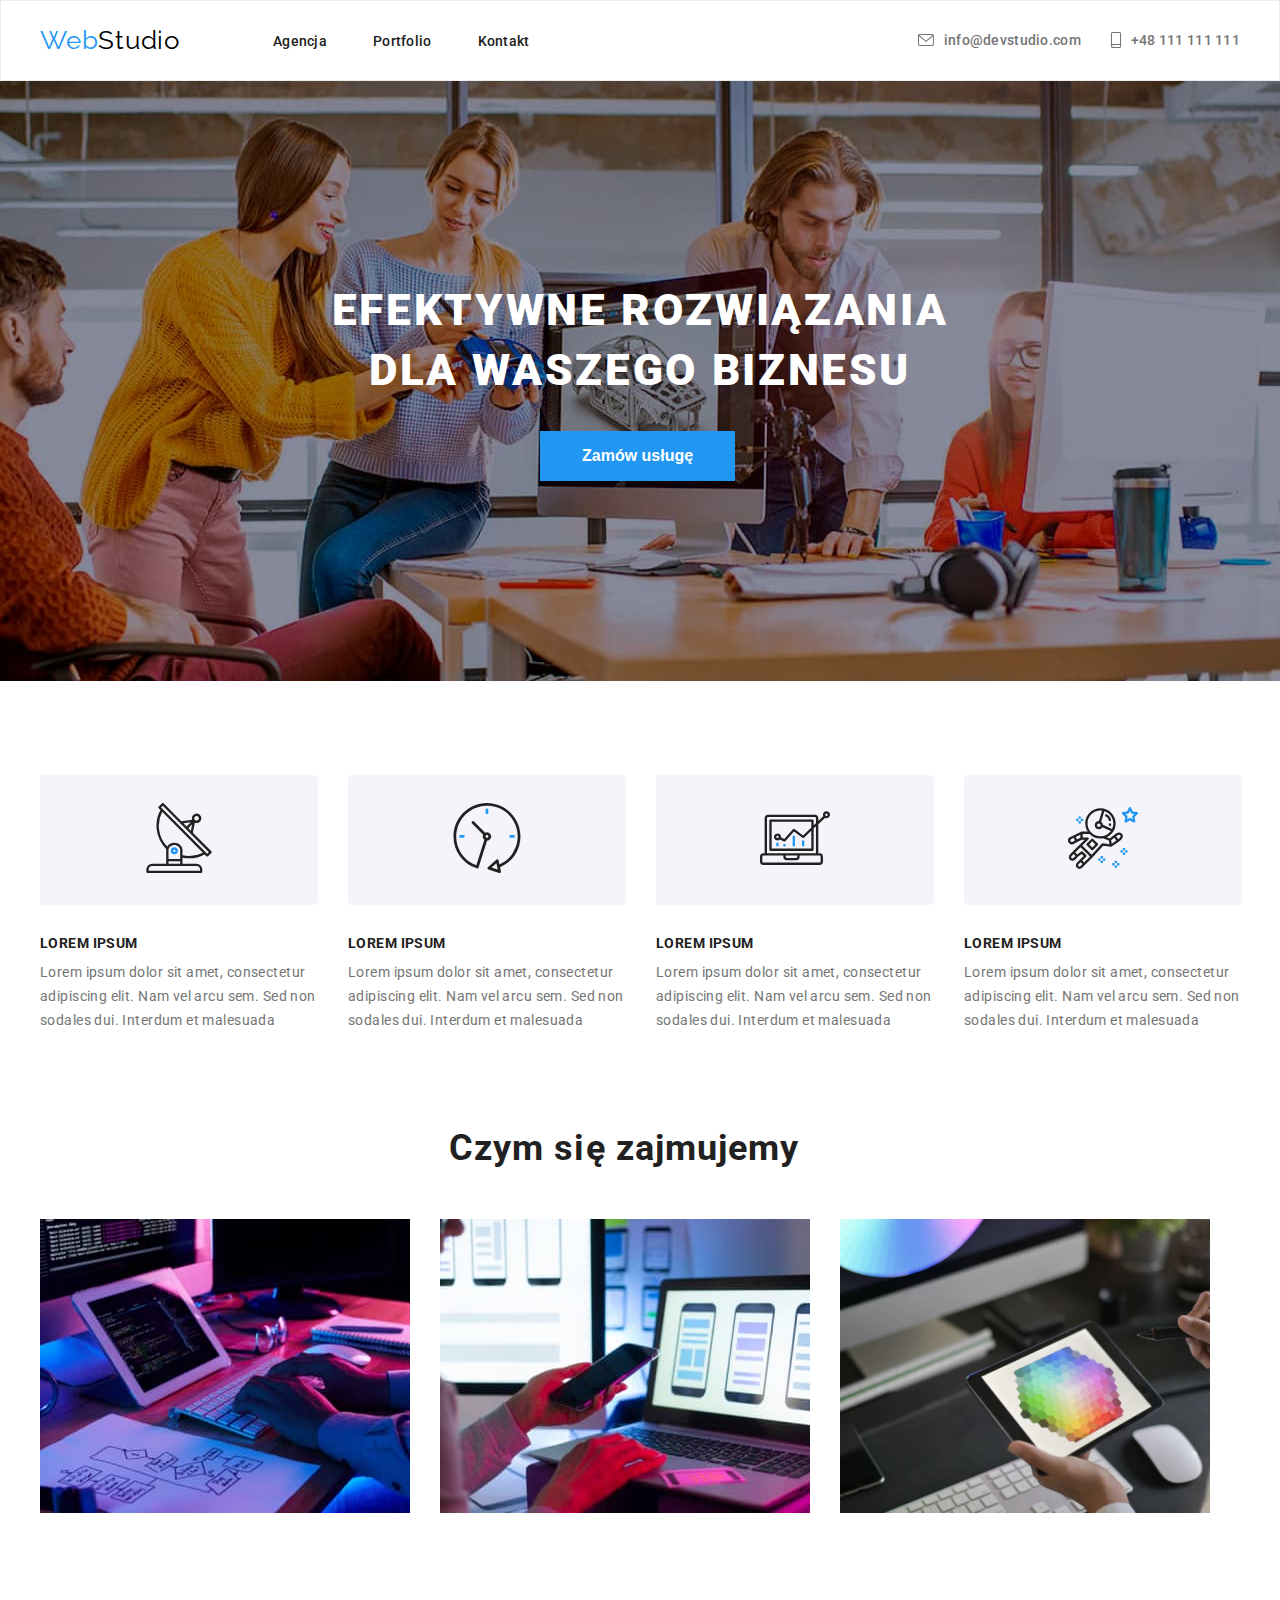
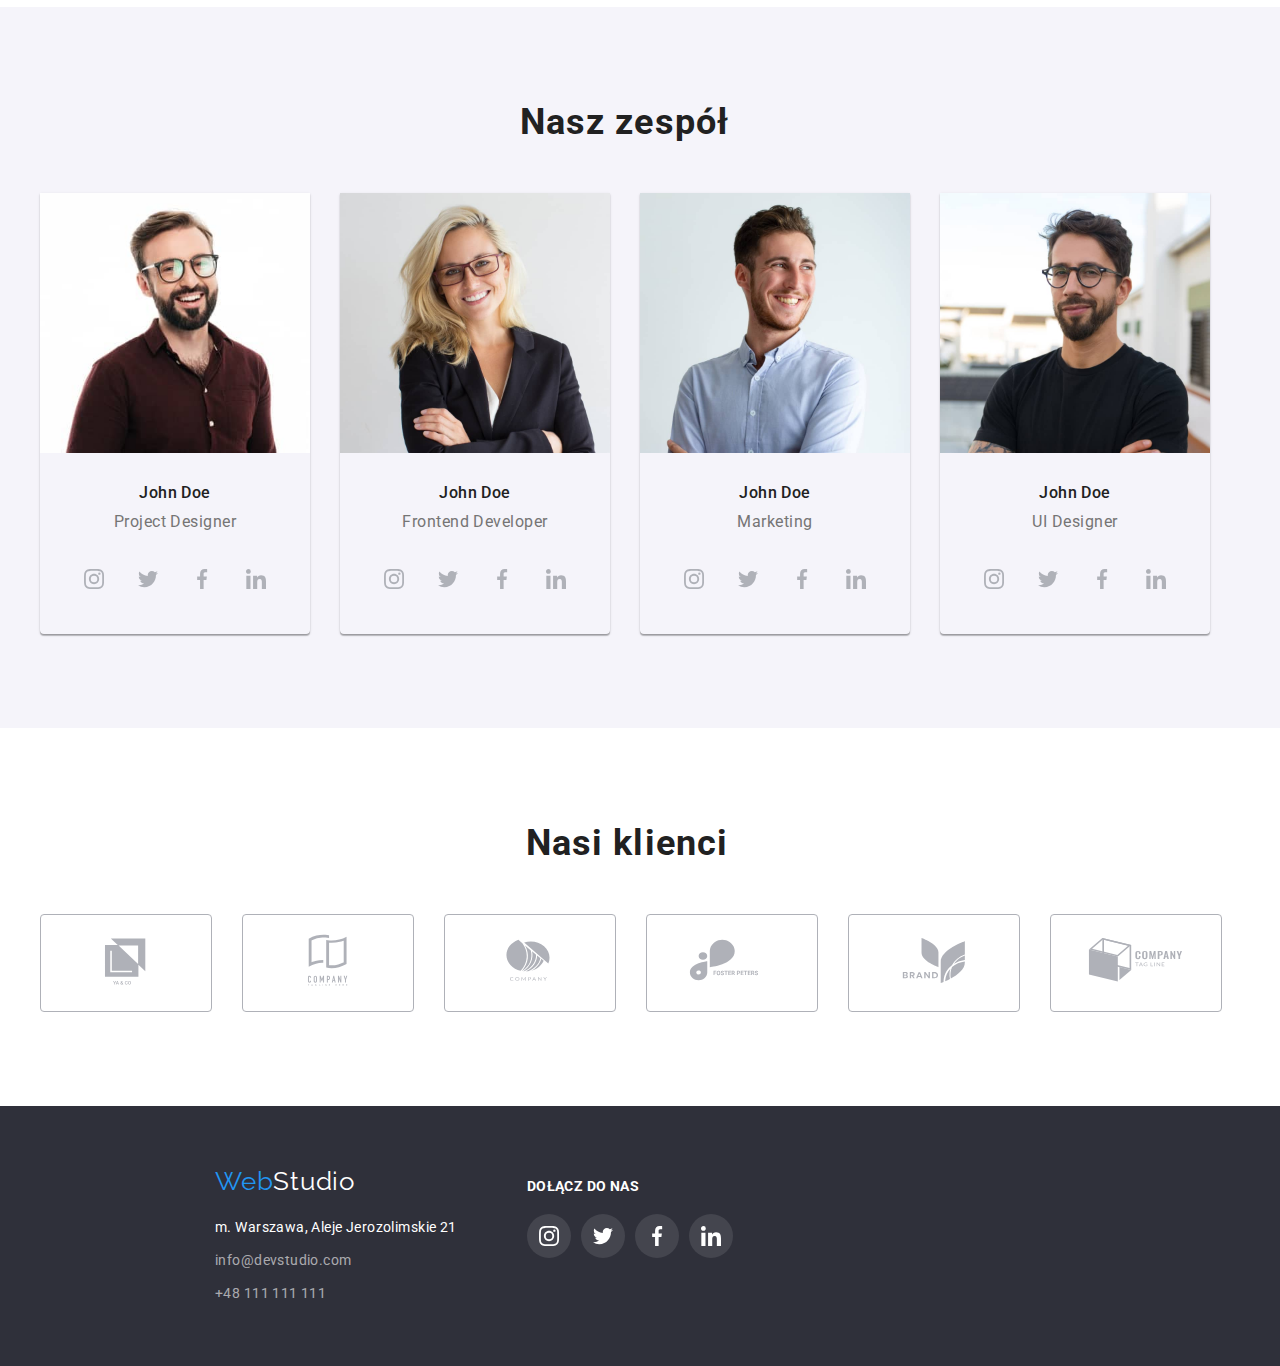
==== index.html @ db9ada8a "Add files via upload" ====
<!DOCTYPE html>
<html lang="pl">
  <head>
    <meta charset="UTF-8" />
    <meta http-equiv="X-UA-Compatible" content="IE=edge" />
    <meta name="viewport" content="width=device-width, initial-scale=1.0" />
    <title>Studio</title>
    <link rel="preconnect" href="https://fonts.googleapis.com" />
    <link rel="preconnect" href="https://fonts.gstatic.com" crossorigin />
    <link
      href="https://fonts.googleapis.com/css2?family=Raleway:wght@700&family=Roboto:wght@400;500;700;900&display=swap"
      rel="stylesheet"
    />
    <link
      rel="stylesheet"
      href="https://cdnjs.cloudflare.com/ajax/libs/modern-normalize/1.1.0/modern-normalize.min.css"
      integrity="sha512-wpPYUAdjBVSE4KJnH1VR1HeZfpl1ub8YT/NKx4PuQ5NmX2tKuGu6U/JRp5y+Y8XG2tV+wKQpNHVUX03MfMFn9Q=="
      crossorigin="anonymous"
      referrerpolicy="no-referrer"
    />
    <link href="css/style.css" rel="stylesheet" />
  </head>
  <body>
    <header class="top-navigation-item">
      <div class="container header-container-0">
        <div class="header-container-1">
          <a href="index.html" class="logo-item">Web<span class="studio-black">Studio</span></a>
          <nav>
            <ul class="list nav-list">
              <li><a href="#" class="nav-links-item-1">Agencja</a></li>
              <li><a href="portfolio.html" class="nav-links-item-1">Portfolio</a></li>
              <li><a href="#" class="nav-links-item-1">Kontakt</a></li>
            </ul>
          </nav>
        </div>
        <div class="header-container-2">
          <a href="mailto:info@devstudio.com" class="nav-links-item-2"
            ><svg width="16" height="12">
              <use href="images/icons.svg#icon-envelope"></use></svg
            >info@devstudio.com</a
          >
          <a href="tel:48111111111" class="nav-links-item-2">
            <svg width="10" height="16">
              <use href="images/icons.svg#icon-smartphone"></use></svg
            >+48 111 111 111</a
          >
        </div>
      </div>
    </header>
    <main>
      <section class="section second-background-item">
        <div class="container">
          <h1 class="first-header-item">
            EFEKTYWNE ROZWIĄZANIA <br />
            DLA WASZEGO BIZNESU
          </h1>
          <button type="button" class="main-button-item">Zamów usługę</button>
        </div>
      </section>
      <section class="section">
        <div class="container">
          <ul class="list main-page-text-description-list">
            <li>
              <div class="main-page-text-description-container">
                <svg width="70" height="70" class="main-page-text-description-icon">
                  <use href="images/icons.svg#icon-antenna1"></use>
                </svg>
              </div>
              <h3>LOREM IPSUM</h3>
              <p>
                Lorem ipsum dolor sit amet, consectetur adipiscing elit. Nam vel arcu sem. Sed non
                sodales dui. Interdum et malesuada
              </p>
            </li>
            <li>
              <div class="main-page-text-description-container">
                <svg width="70" height="70" class="main-page-text-description-icon">
                  <use href="images/icons.svg#icon-clock1"></use>
                </svg>
              </div>
              <h3>LOREM IPSUM</h3>
              <p>
                Lorem ipsum dolor sit amet, consectetur adipiscing elit. Nam vel arcu sem. Sed non
                sodales dui. Interdum et malesuada
              </p>
            </li>
            <li>
              <div class="main-page-text-description-container">
                <svg width="70" height="70" class="main-page-text-description-icon">
                  <use href="images/icons.svg#icon-diagram1"></use>
                </svg>
              </div>
              <h3>LOREM IPSUM</h3>
              <p>
                Lorem ipsum dolor sit amet, consectetur adipiscing elit. Nam vel arcu sem. Sed non
                sodales dui. Interdum et malesuada
              </p>
            </li>
            <li>
              <div class="main-page-text-description-container">
                <svg width="70" height="70" class="main-page-text-description-icon">
                  <use href="images/icons.svg#icon-astronaut1"></use>
                </svg>
              </div>
              <h3>LOREM IPSUM</h3>
              <p>
                Lorem ipsum dolor sit amet, consectetur adipiscing elit. Nam vel arcu sem. Sed non
                sodales dui. Interdum et malesuada
              </p>
            </li>
          </ul>
        </div>
      </section>
      <section class="section what-we-do-section">
        <div class="container">
          <h2 class="what-we-do">Czym się zajmujemy</h2>
          <ul class="list what-we-do-list">
            <li>
              <img
                src="images/what-we-do-1.jpg"
                alt="man working at a computer"
                width="370"
                height="294"
              />
            </li>
            <li>
              <img
                src="images/what-we-do-2.jpg"
                alt="man working at a computer with a cell phone"
                width="370"
                height="294"
              />
            </li>
            <li>
              <img
                src="images/what-we-do-3.jpg"
                alt="man working at a computer with a tablet"
                width="370"
                height="294"
              />
            </li>
          </ul>
        </div>
      </section>
      <section class="main-page-our-team section">
        <div class="container">
          <h2 class="our-team-head">Nasz zespół</h2>
          <ul class="list our-team-list">
            <li>
              <figure class="main-figure">
                <img
                  src="images/project-designer.jpg"
                  alt="staff member - a man with glasses"
                  width="270"
                  height="260"
                />
                <figcaption class="main-figcaption">
                  <span class="team-member">John Doe</span>
                  <span class="member-job">Project Designer</span>
                  <ul class="list team-social-icons social-icons">
                    <li>
                      <a href="#" class="team-social-icon social-icon">
                        <svg class="social-icon-basic" width="20" height="20">
                          <use href="images/icons.svg#icon-instagram2"></use></svg
                      ></a>
                    </li>
                    <li>
                      <a href="#" class="team-social-icon social-icon">
                        <svg class="social-icon-basic" width="20" height="20">
                          <use href="images/icons.svg#icon-twitter1"></use></svg
                      ></a>
                    </li>
                    <li>
                      <a href="#" class="team-social-icon social-icon">
                        <svg class="social-icon-basic" width="20" height="20">
                          <use href="images/icons.svg#icon-facebook1"></use></svg
                      ></a>
                    </li>
                    <li>
                      <a href="#" class="team-social-icon social-icon">
                        <svg class="social-icon-basic" width="20" height="20">
                          <use href="images/icons.svg#icon-linkedin1"></use></svg
                      ></a>
                    </li>
                  </ul>
                </figcaption>
              </figure>
            </li>
            <li>
              <figure class="main-figure">
                <img
                  src="images/frontend-developer.jpg"
                  alt="staff member - a woman with glasses"
                  width="270"
                  height="260"
                />
                <figcaption class="main-figcaption">
                  <span class="team-member">John Doe</span>
                  <span class="member-job">Frontend Developer</span>
                  <ul class="list team-social-icons social-icons">
                    <li>
                      <a href="#" class="team-social-icon social-icon">
                        <svg class="social-icon-basic" width="20" height="20">
                          <use href="images/icons.svg#icon-instagram2"></use></svg
                      ></a>
                    </li>
                    <li>
                      <a href="#" class="team-social-icon social-icon">
                        <svg class="social-icon-basic" width="20" height="20">
                          <use href="images/icons.svg#icon-twitter1"></use></svg
                      ></a>
                    </li>
                    <li>
                      <a href="#" class="team-social-icon social-icon">
                        <svg class="social-icon-basic" width="20" height="20">
                          <use href="images/icons.svg#icon-facebook1"></use></svg
                      ></a>
                    </li>
                    <li>
                      <a href="#" class="team-social-icon social-icon">
                        <svg class="social-icon-basic" width="20" height="20">
                          <use href="images/icons.svg#icon-linkedin1"></use></svg
                      ></a>
                    </li>
                  </ul>
                </figcaption>
              </figure>
            </li>
            <li>
              <figure class="main-figure">
                <img
                  src="images/marketing.jpg"
                  alt="staff member - a man without glasses"
                  width="270"
                  height="260"
                />
                <figcaption class="main-figcaption">
                  <span class="team-member">John Doe</span>
                  <span class="member-job">Marketing</span>
                  <ul class="list team-social-icons social-icons">
                    <li>
                      <a href="#" class="team-social-icon social-icon">
                        <svg class="social-icon-basic" width="20" height="20">
                          <use href="images/icons.svg#icon-instagram2"></use></svg
                      ></a>
                    </li>
                    <li>
                      <a href="#" class="team-social-icon social-icon">
                        <svg class="social-icon-basic" width="20" height="20">
                          <use href="images/icons.svg#icon-twitter1"></use></svg
                      ></a>
                    </li>
                    <li>
                      <a href="#" class="team-social-icon social-icon">
                        <svg class="social-icon-basic" width="20" height="20">
                          <use href="images/icons.svg#icon-facebook1"></use></svg
                      ></a>
                    </li>
                    <li>
                      <a href="#" class="team-social-icon social-icon">
                        <svg class="social-icon-basic" width="20" height="20">
                          <use href="images/icons.svg#icon-linkedin1"></use></svg
                      ></a>
                    </li>
                  </ul>
                </figcaption>
              </figure>
            </li>
            <li>
              <figure class="main-figure">
                <img
                  src="images/ui-designer.jpg"
                  alt="staff member- a second man with glasses"
                  width="270"
                  height="260"
                />
                <figcaption class="main-figcaption">
                  <span class="team-member">John Doe</span>
                  <span class="member-job">UI Designer</span>
                  <ul class="list team-social-icons social-icons">
                    <li>
                      <a href="#" class="team-social-icon social-icon">
                        <svg class="social-icon-basic" width="20" height="20">
                          <use href="images/icons.svg#icon-instagram2"></use></svg
                      ></a>
                    </li>
                    <li>
                      <a href="#" class="team-social-icon social-icon">
                        <svg class="social-icon-basic" width="20" height="20">
                          <use href="images/icons.svg#icon-twitter1"></use></svg
                      ></a>
                    </li>
                    <li>
                      <a href="#" class="team-social-icon social-icon">
                        <svg class="social-icon-basic" width="20" height="20">
                          <use href="images/icons.svg#icon-facebook1"></use></svg
                      ></a>
                    </li>
                    <li>
                      <a href="#" class="team-social-icon social-icon">
                        <svg class="social-icon-basic" width="20" height="20">
                          <use href="images/icons.svg#icon-linkedin1"></use></svg
                      ></a>
                    </li>
                  </ul>
                </figcaption>
              </figure>
            </li>
          </ul>
        </div>
      </section>
      <section class="section">
        <div class="container">
          <h2 class="our-clients">Nasi klienci</h2>
          <ul class="list our-clients-list">
            <li>
              <div class="our-clients-icon">
                <svg width="106" height="60">
                  <use href="images/icons.svg#icon-logo1"></use>
                </svg>
              </div>
            </li>
            <li>
              <div class="our-clients-icon">
                <svg width="106" height="60">
                  <use href="images/icons.svg#icon-logo2"></use>
                </svg>
              </div>
            </li>
            <li>
              <div class="our-clients-icon">
                <svg width="106" height="60">
                  <use href="images/icons.svg#icon-logo3"></use>
                </svg>
              </div>
            </li>
            <li>
              <div class="our-clients-icon">
                <svg width="106" height="60">
                  <use href="images/icons.svg#icon-logo4"></use>
                </svg>
              </div>
            </li>
            <li>
              <div class="our-clients-icon">
                <svg width="106" height="60">
                  <use href="images/icons.svg#icon-logo5"></use>
                </svg>
              </div>
            </li>
            <li>
              <div class="our-clients-icon">
                <svg width="106" height="60">
                  <use href="images/icons.svg#icon-logo6"></use>
                </svg>
              </div>
            </li>
          </ul>
        </div>
      </section>
    </main>
    <footer class="bottom-navigation-item">
      <div class="container footer-container">
        <div class="primary-footer-container">
          <a href="index.html" class="logo-item">Web<span class="studio-white">Studio</span></a>
          <address>
            <ul class="bottom-navigation-address">
              <li><span class="contact-details">m. Warszawa, Aleje Jerozolimskie 21</span></li>
              <li>
                <a href="mailto:info@devstudio.com" class="nav-links-item-3">info@devstudio.com</a>
              </li>
              <li><a href="tel:48111111111" class="nav-links-item-3">+48 111 111 111</a></li>
            </ul>
          </address>
        </div>
        <div class="secondary-footer-container">
          <h3>DOŁĄCZ DO NAS</h3>
          <ul class="list footer-social-icons social-icons">
            <li>
              <a href="#" class="footer-social-icon social-icon">
                <svg class="social-icon-footer-basic" width="20" height="20">
                  <use href="images/icons.svg#icon-instagram2"></use></svg
              ></a>
            </li>
            <li>
              <a href="#" class="footer-social-icon social-icon">
                <svg class="social-icon-footer-basic" width="20" height="20">
                  <use href="images/icons.svg#icon-twitter1"></use></svg
              ></a>
            </li>
            <li>
              <a href="#" class="footer-social-icon social-icon">
                <svg class="social-icon-footer-basic" width="20" height="20">
                  <use href="images/icons.svg#icon-facebook1"></use></svg
              ></a>
            </li>
            <li>
              <a href="#" class="footer-social-icon social-icon">
                <svg class="social-icon-footer-basic" width="20" height="20">
                  <use href="images/icons.svg#icon-linkedin1"></use></svg
              ></a>
            </li>
          </ul>
        </div>
      </div>
    </footer>
  </body>
</html>
---- css/style.css ----
:root {
  --blue: #2196f3;
  --light-gray: #e5e5e5;
  --white: #ffffff;
  --white-smoke: #f5f4fa;
  --black: #000000;
  --dark-blue: #2f303a;
  --dark-gray: #212121;
  --silver: #757575;
  --almost-white: rgba(255, 255, 255, 0.6);
  --shadow-light: #ececec;
  --white-portfolio: #eeeeee;
  --social: #afb1b8;
}

* {
  margin: 0;
}

body {
  font-family: Roboto, sans-serif;
  color: var(--dark-gray);
}

.section {
  padding: 94px 0;
}

.container {
  width: 1200px;
  padding: 0 15px;
  margin: 0 auto;
}

.list {
  list-style: none;
  display: flex;
  margin: 0;
  padding: 0;
}

img {
  vertical-align: middle;
}

.header-container-0 {
  display: flex;
  justify-content: space-between;
  align-items: center;
}

.header-container-1 {
  display: flex;
  justify-content: space-between;
  align-items: center;
  gap: 93px;
}

.header-container-2 {
  display: flex;
  gap: 30px;
}

.nav-list {
  display: flex;
  gap: 46px;
}

.top-navigation-item {
  border: 1px solid var(--shadow-light);
  padding: 24px 0 25px;
}

.nav-links-item-1 {
  text-decoration: none;
  color: var(--dark-gray);
  letter-spacing: 0.02em;
  font-weight: 500;
  font-size: 14px;
}

.nav-links-item-1:hover,
.nav-links-item-1:focus {
  color: var(--blue);
}

.nav-links-item-2 {
  color: var(--silver);
  fill: var(--silver);
  letter-spacing: 0.02em;
  font-weight: 500;
  font-size: 14px;
  text-decoration: none;
  display: flex;
  gap: 10px;
  align-items: center;
}

.nav-links-item-2:hover,
.nav-links-item-2:focus {
  color: var(--blue);
  fill: var(--blue);
}

.bottom-navigation-item {
  background-color: var(--dark-blue);
  padding: 0 200px;
}

.bottom-navigation-address {
  margin: 0;
  list-style: none;
  padding: 0;
}
.bottom-navigation-address :nth-child(n + 2) {
  margin-top: 9px;
}
.bottom-navigation-address :first-child {
  padding-top: 20px;
}
.bottom-navigation-address :last-child {
  padding-bottom: 60px;
}

.nav-links-item-3 {
  text-decoration: none;
  color: var(--almost-white);
  letter-spacing: 0.03em;
  font-size: 14px;
  line-height: 1.71;
  font-style: normal;
}

.nav-links-item-3:hover,
.nav-links-item-3:focus {
  color: var(--blue);
}

.nav-links-item-4 {
  color: var(--almost-white);
  letter-spacing: 0.03em;
  font-size: 14px;
  line-height: 1.71;
  font-style: normal;
}

.nav-links-item-4:hover,
.nav-links-item-4:focus {
  color: var(--blue);
}

.logo-item {
  font-family: Raleway, sans-serif;
  color: var(--blue);
  text-decoration: none;
  font-size: 26px;
  letter-spacing: 0.03em;
  line-height: 1.17;
}

.studio-black {
  color: var(--black);
}

.studio-white {
  color: var(--white);
}

.contact-details {
  font-size: 14px;
  line-height: 1.71;
  letter-spacing: 0.03em;
  color: var(--white);
  font-style: normal;
}

.second-background-item {
  background-color: var(--dark-blue);
  color: var(--white);
  max-width: 1600px;
  background-image: url('../images/photo-hero.jpg'),
    linear-gradient(to bottom, var(--dark-blue) 40%, var(--dark-blue));
  background-position: center;
}

.first-header-item {
  font-weight: 900;
  font-size: 44px;
  line-height: 1.36;
  text-align: center;
  letter-spacing: 0.06em;
  margin: 106px 237px 30px;
}

.main-button-item {
  background-color: var(--blue);
  color: var(--white);
  font-size: 16px;
  font-weight: 700;
  line-height: 1.86;
  text-align: center;
  cursor: pointer;
  border: none;
  padding: 10px 42px;
  margin-left: 500px;
  margin-bottom: 106px;
}

.main-page-text-description-list {
  gap: 30px;
}

.main-page-text-description-list p {
  padding: 10px 0 0;
  color: var(--silver);
  font-size: 14px;
  letter-spacing: 0.03em;
  line-height: 1.71;
}

.main-page-text-description-list h3 {
  color: var(--dark-gray);
  font-size: 14px;
  letter-spacing: 0.03em;
  font-weight: 700;
  padding-top: 30px;
}

.what-we-do {
  color: var(--dark-gray);
  font-size: 36px;
  text-align: center;
  letter-spacing: 0.03em;
  display: flex;
  list-style: none;
  margin-bottom: 50px;
  margin-left: 409px;
}

.what-we-do-section {
  margin-top: -94px;
}

.what-we-do-list {
  gap: 30px;
}

.main-page-our-team {
  background-color: var(--white-smoke);
}

.our-team-head {
  color: var(--dark-gray);
  font-size: 36px;
  letter-spacing: 0.03em;
  margin-left: 480px;
  margin-bottom: 50px;
}

.our-team-list {
  display: flex;
  gap: 30px;
}

.team-member {
  color: var(--dark-gray);
  font-weight: 500;
  font-size: 16px;
  text-align: center;
  letter-spacing: 0.03em;
}

.member-job {
  color: var(--silver);
  font-weight: 400;
  font-size: 16px;
  text-align: center;
  letter-spacing: 0.03em;
}

.main-figure {
  display: flex;
  flex-direction: column;
  align-items: center;
  gap: 30px;
  padding-bottom: 30px;
  box-shadow: 0px 1px 3px rgba(0, 0, 0, 0.12), 0px 1px 1px rgba(0, 0, 0, 0.14),
    0px 2px 1px rgba(0, 0, 0, 0.2);
  border-radius: 0px 0px 4px 4px;
}

.main-figcaption {
  gap: 10px;
  flex-direction: column;
  align-items: center;
  display: flex;
  margin-bottom: 3px;
}

.button-portfolio-item {
  background-color: var(--white-smoke);
  font-size: 16px;
  font-weight: 500;
  line-height: 1.63;
  text-align: center;
  cursor: pointer;
  border: none;
  padding: 6px 22px;
  margin-bottom: 50px;
}

.button-portfolio-item :first-child {
  margin-left: 295px;
}

.button-portfolio-item:hover,
.button-portfolio-item:focus {
  background-color: var(--blue);
  color: var(--white);
  box-shadow: 0px 3px 1px rgba(0, 0, 0, 0.1), 0px 1px 2px rgba(0, 0, 0, 0.08),
    0px 2px 2px rgba(0, 0, 0, 0.12);
  border-radius: 4px;
}

.portfolio-button-list {
  gap: 8px;
  align-items: center;
  justify-content: center;
}

.portfolio-project-name {
  color: var(--dark-gray);
  font-size: 18px;
  line-height: 2;
  letter-spacing: 0.06em;
  font-weight: 700;
}

.portfolio-project-description {
  color: var(--silver);
  font-size: 16px;
  line-height: 1.88;
  letter-spacing: 0.03em;
  font-weight: 400;
}

.portfolio-main {
  padding: 94px 200px;
}

.portfolio-net-list {
  display: flex;
  flex-wrap: wrap;
  row-gap: 30px;
  column-gap: 30px;
}

.portfolio-net-list li:hover {
  box-shadow: 0px 1px 1px rgba(0, 0, 0, 0.12), 0px 4px 4px rgba(0, 0, 0, 0.06),
    1px 4px 6px rgba(0, 0, 0, 0.16);
}

.portfolio-figcaption {
  display: flex;
  flex-direction: column;
  gap: 4px;
  padding: 20px 24px;
  border: 1px solid var(--white-portfolio);
  border-top: none;
}

.main-page-text-description-icon {
  margin: 25px 101px;
}

.main-page-text-description-container {
  background-color: var(--white-smoke);
  border: var(--white-smoke) solid;
  border-radius: 4px;
}
.social-icon-svg {
  fill: currentColor;
}
.social-icon-basic {
  fill: currentColor;
}
.social-icons {
  display: flex;
  gap: 10px;
}
.social-icon {
  display: block;
  padding: 12px;
  font-size: 0;
  border-radius: 50%;
}
.social-icon:hover,
.social-icon:focus {
  background-color: var(--blue);
  color: var(--white);
}

.team-social-icons {
  margin-top: 16px;
  padding: 0 32px;
}

.team-social-icon {
  color: var(--social);
}

.footer-container {
  display: flex;
  gap: 70px;
}

.primary-footer-container {
  padding-top: 60px;
}

.secondary-footer-container {
  padding-top: 72px;
}

.secondary-footer-container h3 {
  color: var(--white);
  font-size: 14px;
  letter-spacing: 0.03em;
  font-weight: 700;
  line-height: 1.17;
}

.footer-social-icon {
  background-color: rgba(255, 255, 255, 0.1);
  fill: var(--white);
}

.social-icon-footer-basic {
  fill: var(--white);
}

.footer-social-icons {
  margin-top: 20px;
}

.our-clients-list {
  display: flex;
  align-items: center;
  gap: 30px;
}

.our-clients {
  color: var(--dark-gray);
  font-size: 36px;
  text-align: center;
  letter-spacing: 0.03em;
  display: flex;
  list-style: none;
  margin-bottom: 50px;
  margin-left: 486px;
}

.our-clients-icon {
  padding: 16px 32px;
  border: 1px solid var(--social);
  border-radius: 4px;
  fill: var(--social);
}

.our-clients-icon:hover,
.our-clients-icon:focus {
  border: 1px solid var(--blue);
  border-radius: 4px;
  fill: var(--blue);
}
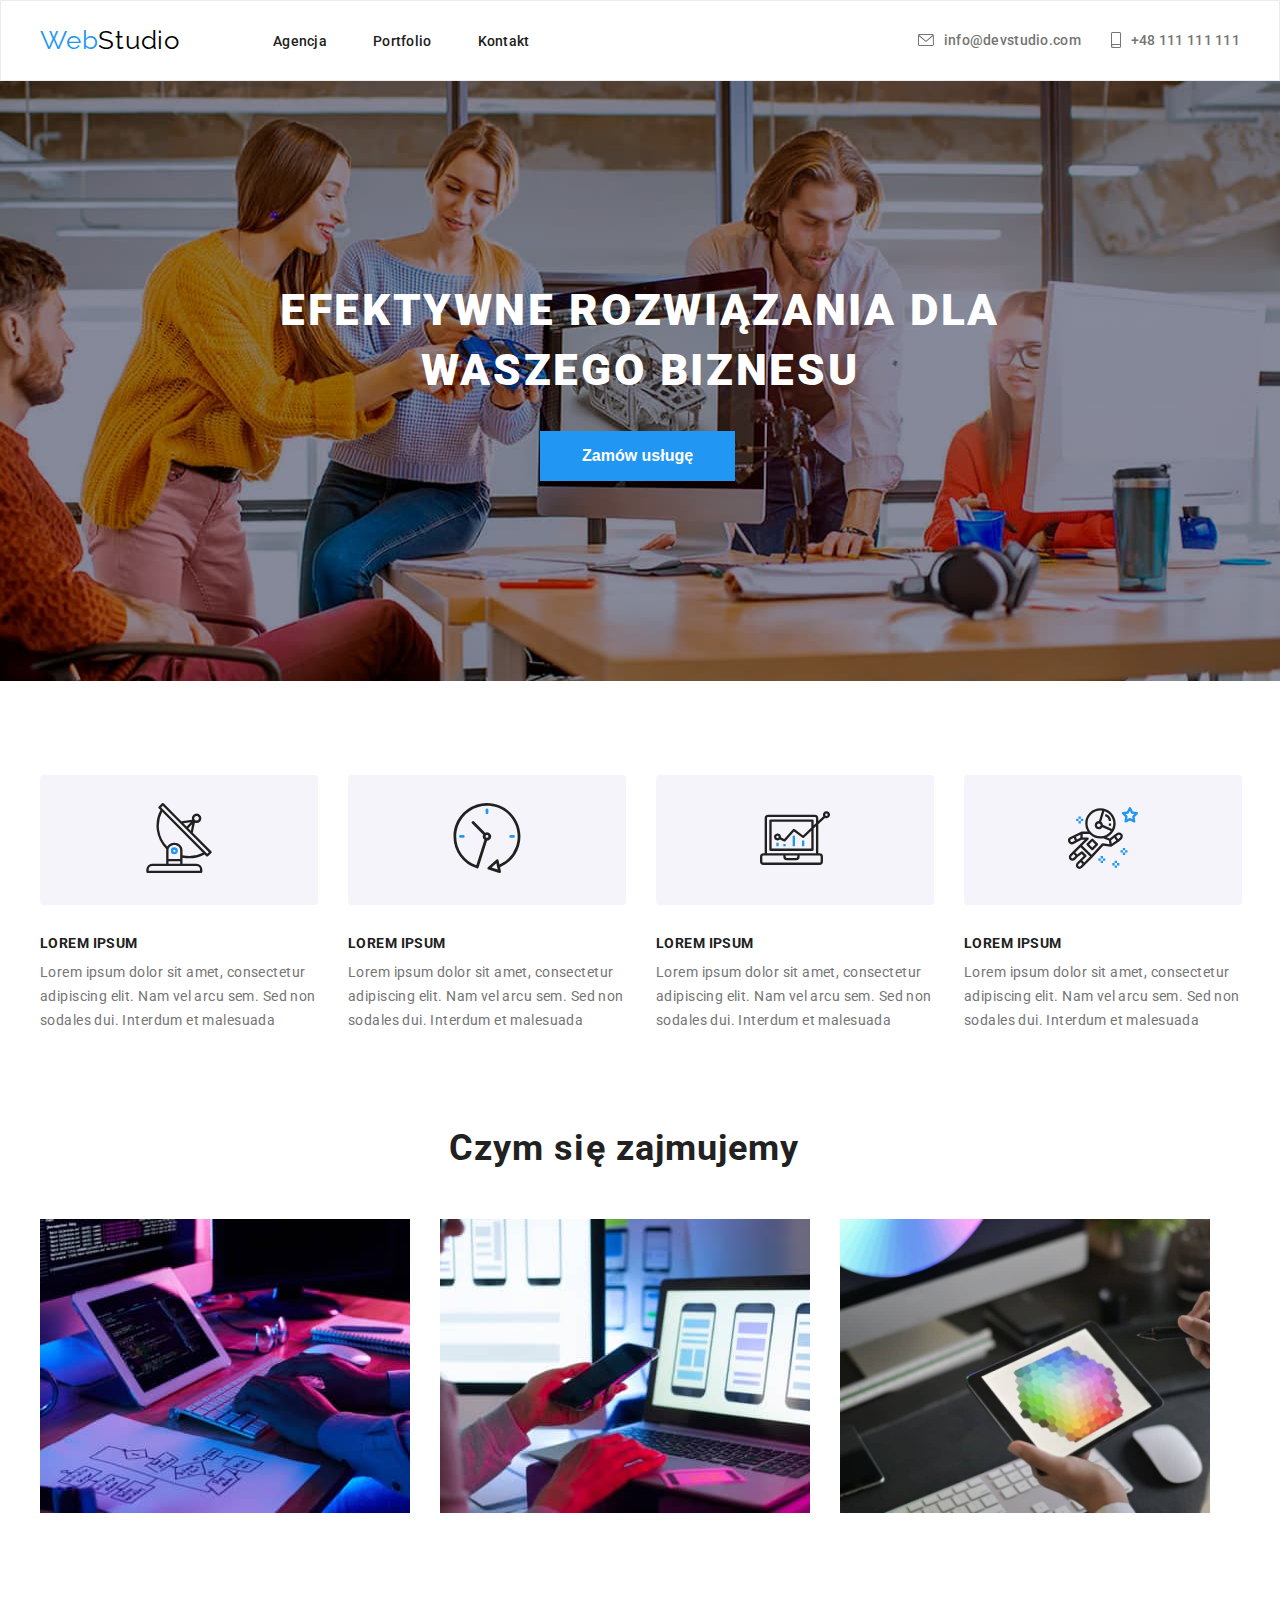
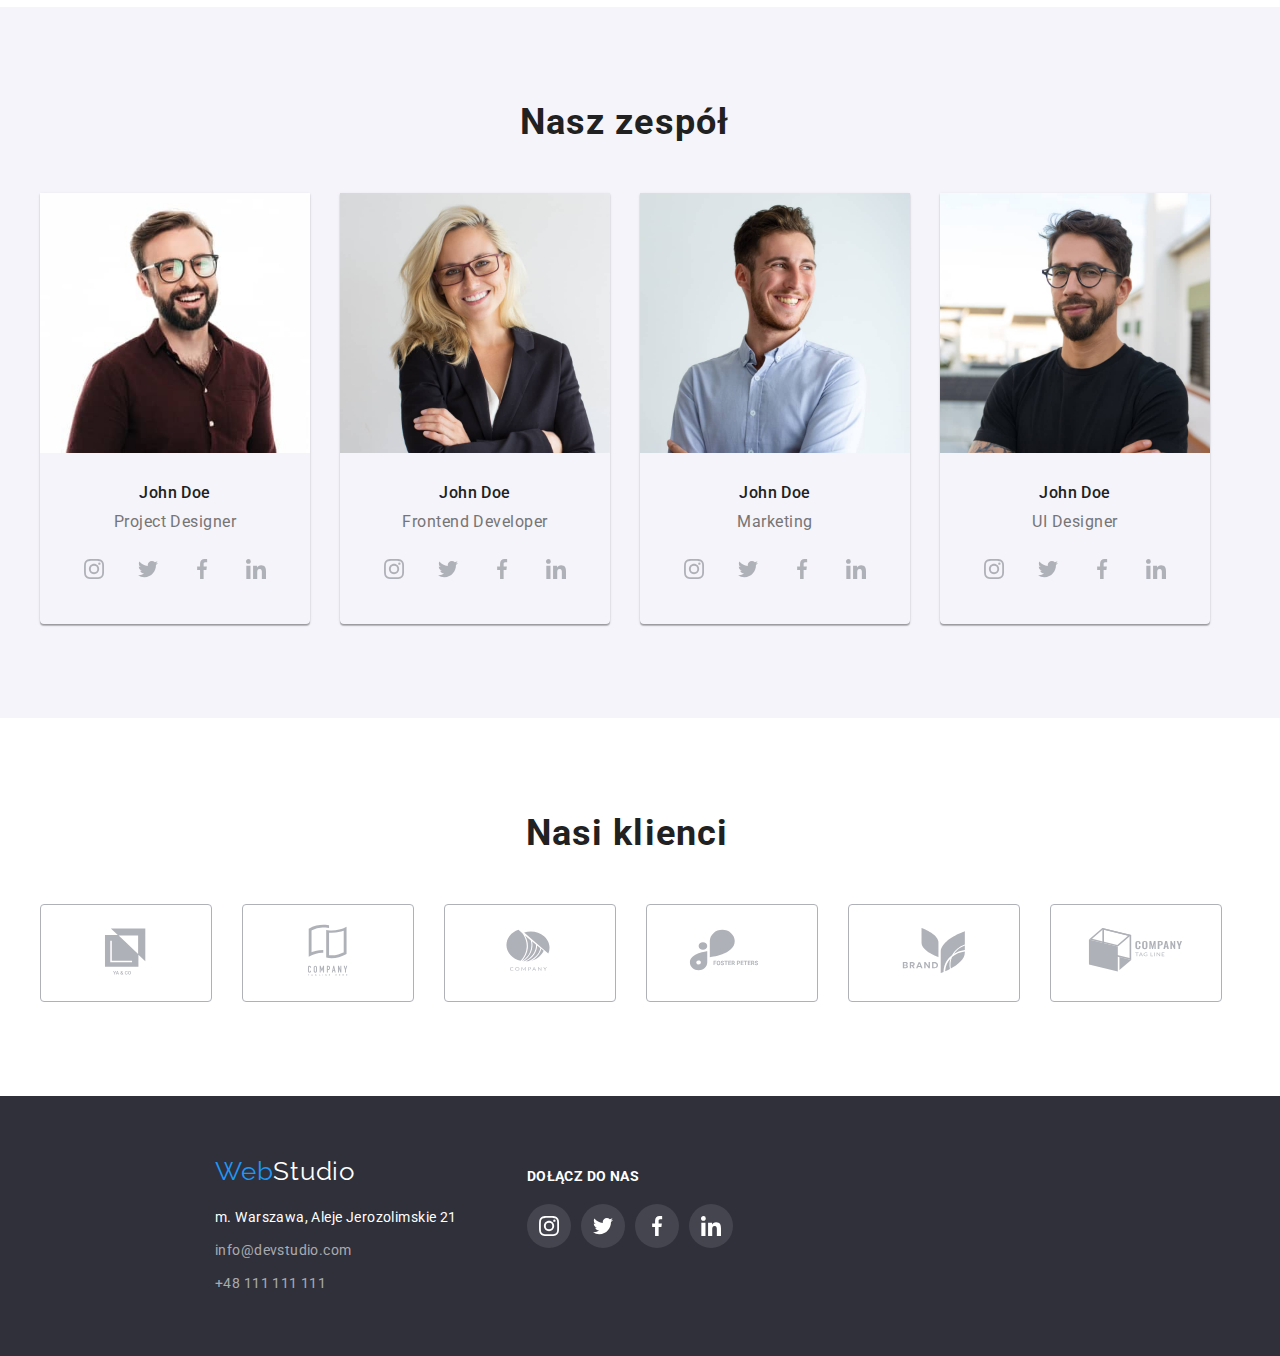
==== commit 51339cd9: "Add files via upload" ====
--- a/index.html
+++ b/index.html
@@ -50,10 +50,7 @@
     <main>
       <section class="section second-background-item">
         <div class="container">
-          <h1 class="first-header-item">
-            EFEKTYWNE ROZWIĄZANIA <br />
-            DLA WASZEGO BIZNESU
-          </h1>
+          <h1 class="first-header-item">EFEKTYWNE ROZWIĄZANIA DLA WASZEGO BIZNESU</h1>
           <button type="button" class="main-button-item">Zamów usługę</button>
         </div>
       </section>
--- a/css/style.css
+++ b/css/style.css
@@ -190,6 +190,7 @@
   text-align: center;
   letter-spacing: 0.06em;
   margin: 106px 237px 30px;
+  display: flex;
 }
 
 .main-button-item {
@@ -226,6 +227,16 @@
   padding-top: 30px;
 }
 
+.main-page-text-description-icon {
+  margin: 25px 101px;
+}
+
+.main-page-text-description-container {
+  background-color: var(--white-smoke);
+  border: var(--white-smoke) solid;
+  border-radius: 4px;
+}
+
 .what-we-do {
   color: var(--dark-gray);
   font-size: 36px;
@@ -295,6 +306,99 @@
   align-items: center;
   display: flex;
   margin-bottom: 3px;
+}
+
+.social-icon-basic {
+  fill: currentColor;
+}
+.social-icons {
+  display: flex;
+  gap: 10px;
+}
+.social-icon {
+  display: block;
+  padding: 12px;
+  font-size: 0;
+  border-radius: 50%;
+}
+.social-icon:hover,
+.social-icon:focus {
+  background-color: var(--blue);
+  color: var(--white);
+}
+
+.team-social-icons {
+  margin-top: 6px;
+  padding: 0 32px;
+}
+
+.team-social-icon {
+  color: var(--social);
+}
+
+.our-clients-list {
+  display: flex;
+  align-items: center;
+  gap: 30px;
+}
+
+.our-clients {
+  color: var(--dark-gray);
+  font-size: 36px;
+  text-align: center;
+  letter-spacing: 0.03em;
+  display: flex;
+  list-style: none;
+  margin-bottom: 50px;
+  margin-left: 486px;
+}
+
+.our-clients-icon {
+  padding: 16px 32px;
+  border: 1px solid var(--social);
+  border-radius: 4px;
+  fill: var(--social);
+}
+
+.our-clients-icon:hover,
+.our-clients-icon:focus {
+  border: 1px solid var(--blue);
+  border-radius: 4px;
+  fill: var(--blue);
+}
+
+.footer-container {
+  display: flex;
+  gap: 70px;
+}
+
+.primary-footer-container {
+  padding-top: 60px;
+}
+
+.secondary-footer-container {
+  padding-top: 72px;
+}
+
+.secondary-footer-container h3 {
+  color: var(--white);
+  font-size: 14px;
+  letter-spacing: 0.03em;
+  font-weight: 700;
+  line-height: 1.17;
+}
+
+.footer-social-icon {
+  background-color: rgba(255, 255, 255, 0.1);
+  fill: var(--white);
+}
+
+.social-icon-footer-basic {
+  fill: var(--white);
+}
+
+.footer-social-icons {
+  margin-top: 20px;
 }
 
 .button-portfolio-item {
@@ -368,108 +472,3 @@
   border: 1px solid var(--white-portfolio);
   border-top: none;
 }
-
-.main-page-text-description-icon {
-  margin: 25px 101px;
-}
-
-.main-page-text-description-container {
-  background-color: var(--white-smoke);
-  border: var(--white-smoke) solid;
-  border-radius: 4px;
-}
-.social-icon-svg {
-  fill: currentColor;
-}
-.social-icon-basic {
-  fill: currentColor;
-}
-.social-icons {
-  display: flex;
-  gap: 10px;
-}
-.social-icon {
-  display: block;
-  padding: 12px;
-  font-size: 0;
-  border-radius: 50%;
-}
-.social-icon:hover,
-.social-icon:focus {
-  background-color: var(--blue);
-  color: var(--white);
-}
-
-.team-social-icons {
-  margin-top: 16px;
-  padding: 0 32px;
-}
-
-.team-social-icon {
-  color: var(--social);
-}
-
-.footer-container {
-  display: flex;
-  gap: 70px;
-}
-
-.primary-footer-container {
-  padding-top: 60px;
-}
-
-.secondary-footer-container {
-  padding-top: 72px;
-}
-
-.secondary-footer-container h3 {
-  color: var(--white);
-  font-size: 14px;
-  letter-spacing: 0.03em;
-  font-weight: 700;
-  line-height: 1.17;
-}
-
-.footer-social-icon {
-  background-color: rgba(255, 255, 255, 0.1);
-  fill: var(--white);
-}
-
-.social-icon-footer-basic {
-  fill: var(--white);
-}
-
-.footer-social-icons {
-  margin-top: 20px;
-}
-
-.our-clients-list {
-  display: flex;
-  align-items: center;
-  gap: 30px;
-}
-
-.our-clients {
-  color: var(--dark-gray);
-  font-size: 36px;
-  text-align: center;
-  letter-spacing: 0.03em;
-  display: flex;
-  list-style: none;
-  margin-bottom: 50px;
-  margin-left: 486px;
-}
-
-.our-clients-icon {
-  padding: 16px 32px;
-  border: 1px solid var(--social);
-  border-radius: 4px;
-  fill: var(--social);
-}
-
-.our-clients-icon:hover,
-.our-clients-icon:focus {
-  border: 1px solid var(--blue);
-  border-radius: 4px;
-  fill: var(--blue);
-}
